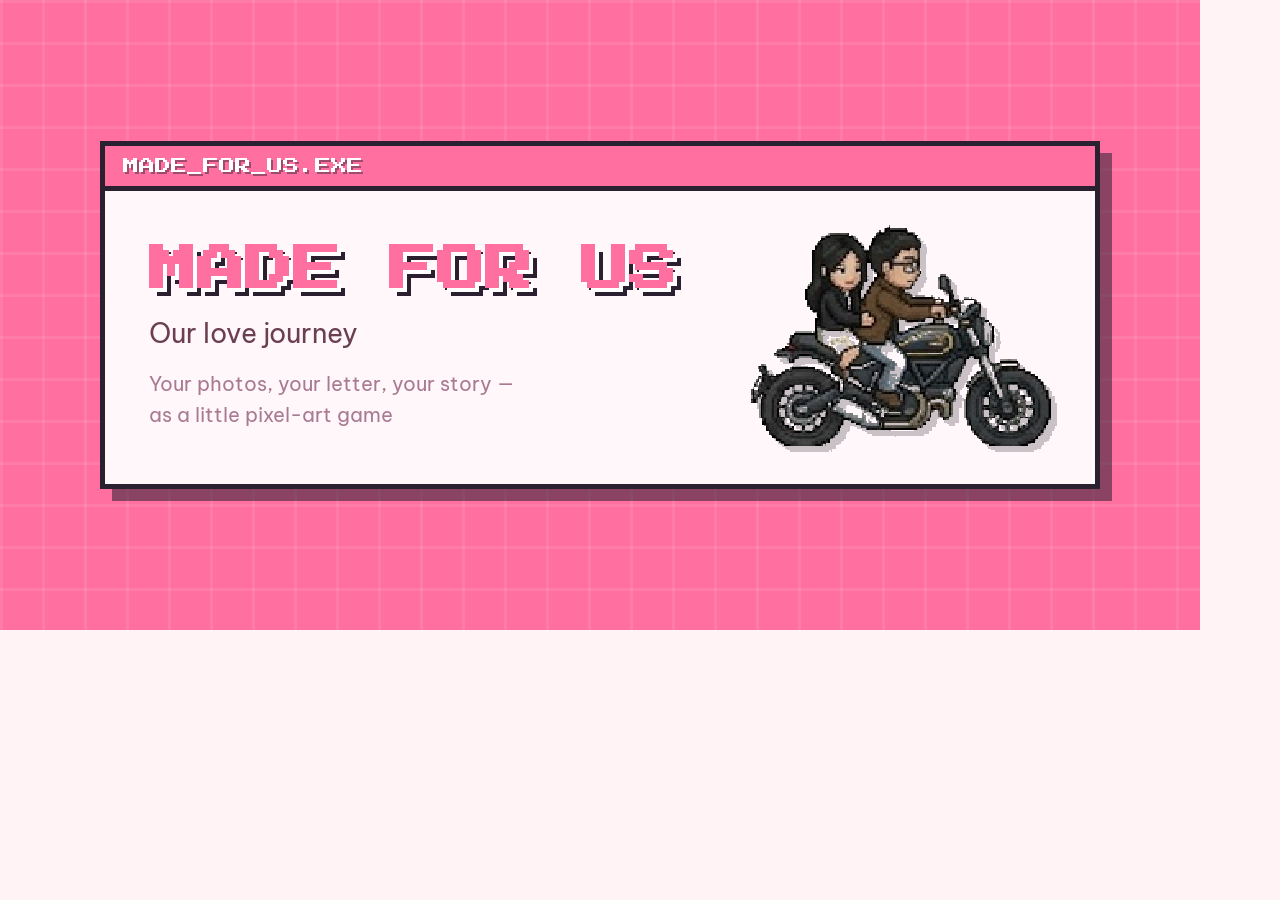
==== _preview.tmp.html @ d0e8deba "Add link preview image, favicons and Open Graph tags Co-Authored-By: Claude Opus 5 <noreply@anthropi" ====
<!doctype html>
<html><head><meta charset="utf-8">
<link rel="stylesheet" href="css/style.css">
<style>
  html, body { margin: 0; width: 1200px; height: 630px; overflow: hidden; }
  body {
    display: flex; align-items: center; justify-content: center;
    background-color: #ff6fa0;
    background-image:
      linear-gradient(rgba(255,255,255,0.09) 3px, transparent 3px),
      linear-gradient(90deg, rgba(255,255,255,0.09) 3px, transparent 3px);
    background-size: 42px 42px;
  }
  .card {
    width: 1000px; background: #fff7fa; border: 5px solid #2b2030;
    box-shadow: 12px 12px 0 rgba(43,32,48,0.55);
  }
  .bar {
    display: flex; align-items: center; gap: 10px;
    background: #ff6fa0; border-bottom: 5px solid #2b2030;
    padding: 12px 18px; font-family: 'Press Start 2P', monospace;
    font-size: 16px; color: #fff; text-shadow: 2px 2px 0 rgba(43,32,48,0.45);
  }
  .body { display: flex; align-items: center; gap: 34px; padding: 34px 44px 38px; }
  .text { flex: 1; }
  h1 {
    margin: 0 0 16px; font-family: 'Press Start 2P', monospace; font-size: 48px;
    line-height: 1.25; color: #ff6fa0; text-shadow: 4px 4px 0 #fff, 8px 8px 0 #2b2030;
  }
  .sub { margin: 0 0 18px; font-family: 'Be Vietnam Pro', sans-serif; font-size: 27px; color: #6b3f52; }
  .tag { margin: 0; font-family: 'Be Vietnam Pro', sans-serif; font-size: 20px; line-height: 1.55; color: #a97a92; white-space: pre-line; }
  img { width: 300px; image-rendering: pixelated; filter: drop-shadow(6px 6px 0 rgba(43,32,48,0.25)); }
</style></head>
<body>
  <div class="card">
    <div class="bar"><span>MADE_FOR_US.EXE</span></div>
    <div class="body">
      <div class="text">
        <h1>MADE FOR US</h1>
        <p class="sub">Our love journey</p>
        <p class="tag">Your photos, your letter, your story —
as a little pixel-art game</p>
      </div>
      <img src="assets/characters/Couple-Bike-Side-01.png" alt="">
    </div>
  </div>
</body></html>
---- css/style.css ----
@charset "UTF-8";
@import url("https://fonts.googleapis.com/css2?family=Press+Start+2P&family=Be+Vietnam+Pro:wght@400;500;600;700;800&family=Waterfall&display=swap");

/* ============================================================
   RIDE TO US — hệ UI "cửa sổ retro" (theo mẫu UI-CoupleData-Panel):
   viền đen 3px, bevel sáng/tối, thanh tiêu đề pixel, nút vuông có bóng cứng.
   ============================================================ */
:root {
  --bg: #fff3f6;
  --ink: #2b2030;
  --ink-soft: #6b3f52;
  --ink-dim: #a97a92;
  --paper: #fff7fa;
  --paper-2: #ffe4ee;
  --bevel-hi: #ffffff;
  --bevel-lo: #d98bb0;
  --accent: #ff6fa0;
  --accent-deep: #e0538a;
  --gold: #f2c94c;
  --good: #45b57c;
  --bad: #e8615f;
  --night1: #1b1638;
  --night2: #4a2b5e;
  --font-title: "Press Start 2P", monospace;
  --font-body: "Be Vietnam Pro", -apple-system, BlinkMacSystemFont, sans-serif;
}

* { box-sizing: border-box; }
html, body {
  margin: 0;
  padding: 0;
  width: 100%;
  height: 100%;
  background: var(--bg);
  color: var(--ink-soft);
  font-family: var(--font-body);
  overflow: hidden;
  overscroll-behavior: none;
  -webkit-user-select: none;
  user-select: none;
  -webkit-touch-callout: none;
  -webkit-tap-highlight-color: transparent;
}
#screen-level { touch-action: none; }
.letter-text { -webkit-user-select: text; user-select: text; }
.hint-touch, .touch-only { display: none; }
img { image-rendering: pixelated; image-rendering: crisp-edges; }
button { font-family: var(--font-body); cursor: pointer; }
.hidden { display: none !important; }

#app { position: relative; width: 100%; height: 100%; }
.screen {
  display: none;
  position: relative;
  width: 100%;
  height: 100%;
  flex-direction: column;
  align-items: center;
  justify-content: center;
  overflow-y: auto;
}
.screen.active { display: flex; }

/* ---------------- CỬA SỔ RETRO ---------------- */
.win {
  position: relative;
  width: 100%;
  max-width: 460px;
  background: var(--paper);
  border: 3px solid var(--ink);
  box-shadow:
    inset 3px 3px 0 var(--bevel-hi),
    inset -3px -3px 0 var(--bevel-lo),
    6px 6px 0 rgba(43, 32, 48, 0.35);
  animation: pop-in 0.22s ease-out;
}
@keyframes pop-in { from { transform: scale(0.85); opacity: 0; } to { transform: scale(1); opacity: 1; } }
.win-bar {
  display: flex;
  align-items: center;
  justify-content: space-between;
  gap: 8px;
  margin: 3px 3px 0;
  padding: 8px 10px;
  background: var(--accent);
  color: #fff;
  font-family: var(--font-title);
  font-size: 10px;
  letter-spacing: 1px;
  border-bottom: 3px solid var(--ink);
  text-shadow: 2px 2px 0 rgba(43, 32, 48, 0.4);
}
.win-bar.dark { background: #3b2a5a; }
.win-bar.danger { background: var(--bad); }
.win-x {
  font-style: normal;
  width: 20px;
  height: 20px;
  display: inline-flex;
  align-items: center;
  justify-content: center;
  background: var(--paper);
  color: var(--ink);
  border: 2px solid var(--ink);
  font-family: var(--font-body);
  font-weight: 800;
  font-size: 12px;
  flex: 0 0 auto;
}
.win-x.btn { cursor: pointer; padding: 0; }
.win-x.btn:active { transform: translate(1px, 1px); }
.win-body { padding: 20px 22px 22px; text-align: center; }
.win.small { max-width: 340px; }

/* ---------------- NÚT ---------------- */
.pixel-btn {
  font-family: var(--font-title);
  font-size: 11px;
  letter-spacing: 0.5px;
  line-height: 1.4;
  padding: 12px 18px;
  background: var(--paper);
  color: var(--ink);
  border: 3px solid var(--ink);
  border-radius: 0;
  box-shadow: inset 2px 2px 0 var(--bevel-hi), inset -2px -2px 0 var(--bevel-lo), 4px 4px 0 var(--ink);
  transition: transform 0.06s ease, box-shadow 0.06s ease;
}
.pixel-btn:active { transform: translate(3px, 3px); box-shadow: inset 2px 2px 0 var(--bevel-hi), inset -2px -2px 0 var(--bevel-lo), 1px 1px 0 var(--ink); }
.pixel-btn.primary { background: var(--accent); color: #fff; text-shadow: 2px 2px 0 rgba(43,32,48,0.35); box-shadow: inset 2px 2px 0 #ffb6cf, inset -2px -2px 0 var(--accent-deep), 4px 4px 0 var(--ink); }
.pixel-btn.primary:active { box-shadow: inset 2px 2px 0 #ffb6cf, inset -2px -2px 0 var(--accent-deep), 1px 1px 0 var(--ink); }
.pixel-btn:disabled { opacity: 0.6; cursor: wait; }

/* ---------------- TITLE / ENDING ----------------
   Nền = cảnh pixel BG-Sunset / BG-Sea phủ kín + con đường Road-Horizon chạy về chân trời */
#screen-title, #screen-ending { padding: 20px; overflow: hidden; }
.tip-icon { height: 18px; vertical-align: middle; margin-right: 6px; }
.title-win, .ending-win { max-width: 420px; }
.title-card { padding: 22px 22px 18px; }
.game-title {
  font-family: var(--font-title);
  font-size: clamp(22px, 5.6vw, 34px);
  color: var(--accent);
  text-shadow: 3px 3px 0 #fff, 6px 6px 0 var(--ink);
  -webkit-text-stroke: 1px var(--ink);
  margin: 6px 0 12px;
  letter-spacing: 2px;
}
.game-subtitle { color: var(--ink-dim); margin: 0 0 16px; font-size: 14px; }
.title-hero { width: 170px; filter: drop-shadow(4px 4px 0 rgba(43,32,48,0.25)); margin-bottom: 18px; }
.title-tip { margin-top: 14px; font-family: var(--font-title); font-size: 8px; color: var(--ink-dim); letter-spacing: 0.5px; }

.ending-win { max-width: 480px; }
.ending-content { padding: 18px 22px 22px; }
.ending-couple { width: min(300px, 70vw); margin: 0 auto 10px; filter: drop-shadow(4px 4px 0 rgba(43,32,48,0.25)); }
.ending-sub { color: var(--ink-dim); font-size: 12px; margin: 12px 0 8px; }
.ending-row { display: flex; gap: 10px; flex-wrap: wrap; justify-content: center; }

/* ---------------- GAME (full màn hình) ---------------- */
#screen-level { background: #000; overflow: hidden; }
.canvas-wrap { position: absolute; inset: 0; }
#game-canvas { width: 100%; height: 100%; display: block; object-fit: cover; image-rendering: pixelated; background: #000; }

.level-top-ui { position: absolute; top: 0; left: 0; right: 0; z-index: 5; }
.hud {
  display: flex;
  align-items: center;
  gap: 14px;
  padding: 7px 12px;
  padding-top: max(7px, env(safe-area-inset-top));
  background: rgba(255, 247, 250, 0.9);
  border-bottom: 3px solid var(--ink);
  box-shadow: inset 0 -3px 0 var(--bevel-lo), inset 0 3px 0 var(--bevel-hi);
}
.hud-hearts { display: flex; gap: 3px; flex: 0 0 auto; }
.hud-hearts img { width: 28px; height: 22px; }
.hud-items { display: flex; gap: 6px; flex: 1; justify-content: center; }
.hud-slot {
  width: 34px;
  height: 34px;
  background: var(--paper-2);
  border: 2px solid var(--ink);
  box-shadow: inset 2px 2px 0 rgba(43,32,48,0.15);
  display: flex;
  align-items: center;
  justify-content: center;
  opacity: 0.55;
  filter: grayscale(1);
  transition: transform 0.25s ease, opacity 0.25s ease, filter 0.25s ease;
}
.hud-slot img { width: 24px; height: 24px; object-fit: contain; }
.hud-slot .lip { width: 8px; height: 22px; background: linear-gradient(180deg, #e0538a 0 45%, #3a2a3d 45%); }
.hud-slot.got { opacity: 1; filter: none; background: #fff; box-shadow: inset 2px 2px 0 var(--bevel-hi), inset -2px -2px 0 var(--bevel-lo), 0 0 0 2px var(--accent); transform: scale(1.1); }
.hud-milestone { flex: 1; text-align: center; font-family: var(--font-title); font-size: 9px; color: var(--ink); white-space: nowrap; overflow: hidden; text-overflow: ellipsis; letter-spacing: 0.5px; }
.hud-milestone b { color: var(--accent-deep); margin-right: 10px; }
.hud-portrait { width: 34px; height: 31px; border: 2px solid var(--ink); background: #cfd8e3; flex: 0 0 auto; object-fit: cover; }
.hud-bar { height: 22px; width: auto; flex: 0 0 auto; }

.hud-hint {
  position: absolute;
  left: 50%;
  top: 72px;
  transform: translateX(-50%);
  z-index: 6;
  background: var(--ink);
  color: #fff;
  font-family: var(--font-title);
  font-size: 9px;
  padding: 10px 14px;
  border: 3px solid #fff;
  box-shadow: 4px 4px 0 rgba(43,32,48,0.4);
  white-space: nowrap;
  animation: pop-in 0.2s ease-out;
}

.speech-bubble {
  position: absolute;
  left: 50%;
  top: 42%;
  transform: translate(-50%, -100%);
  z-index: 6;
  background: #fff;
  color: var(--ink);
  border: 3px solid var(--ink);
  box-shadow: 4px 4px 0 rgba(43,32,48,0.3);
  padding: 10px 14px;
  font-family: var(--font-title);
  font-size: 10px;
  white-space: nowrap;
  animation: pop 0.25s ease-out;
}
.speech-bubble::after {
  content: "";
  position: absolute;
  left: 28%;
  bottom: -14px;
  border: 7px solid transparent;
  border-top-color: var(--ink);
}
@keyframes pop { from { transform: translate(-50%, -100%) scale(0.6); opacity: 0; } to { transform: translate(-50%, -100%) scale(1); opacity: 1; } }

.level-bottom-ui {
  position: absolute;
  left: 0;
  right: 0;
  bottom: 0;
  z-index: 5;
  display: flex;
  flex-direction: column;
  align-items: center;
  padding-bottom: env(safe-area-inset-bottom);
}
.controls-hint {
  text-align: center;
  color: #fff;
  font-family: var(--font-title);
  font-size: 8px;
  padding: 6px 10px;
  background: rgba(43, 32, 48, 0.6);
  border: 2px solid rgba(255,255,255,0.35);
  margin-bottom: 8px;
}
/* bố cục tay cầm cho mọi thiết bị: ▲ nhảy bên TRÁI, ◀ ▶ bên PHẢI */
.touch-controls {
  display: flex;
  flex-direction: row-reverse;
  justify-content: space-between;
  align-items: flex-end;
  width: 100%;
  padding: 0 max(16px, env(safe-area-inset-left)) max(14px, env(safe-area-inset-bottom)) max(16px, env(safe-area-inset-right));
}
.pad-left, .pad-right { display: flex; gap: 12px; }
.controls-hint { position: absolute; bottom: 88px; left: 50%; transform: translateX(-50%); margin: 0; white-space: nowrap; }
.touch-btn {
  width: 52px;
  height: 52px;
  background: rgba(255, 247, 250, 0.92);
  border: 3px solid var(--ink);
  box-shadow: inset 2px 2px 0 var(--bevel-hi), inset -2px -2px 0 var(--bevel-lo), 4px 4px 0 rgba(43,32,48,0.5);
  color: var(--ink);
  font-size: 20px;
  touch-action: manipulation;
  user-select: none;
}
.touch-btn:active { background: var(--accent); color: #fff; transform: translate(2px, 2px); box-shadow: inset 2px 2px 0 #ffb6cf, inset -2px -2px 0 var(--accent-deep), 2px 2px 0 rgba(43,32,48,0.5); }
.touch-btn.jump { width: 68px; height: 68px; font-size: 24px; background: rgba(255, 143, 184, 0.92); color: #fff; }
.touch-btn.jump:active { background: var(--accent-deep); }

/* ---------------- BẦU TRỜI SAO (gặp nhau, mở khoá, nền title) ---------------- */
.screen.night {
  background: linear-gradient(180deg, var(--night1) 0%, var(--night2) 100%);
  color: #fff;
  overflow: hidden;
}
.stars-layer {
  position: absolute;
  inset: 0;
  pointer-events: none;
  background-image:
    radial-gradient(2px 2px at 12% 18%, #fff 60%, transparent 62%),
    radial-gradient(2px 2px at 28% 62%, #fff 60%, transparent 62%),
    radial-gradient(3px 3px at 41% 30%, #fff 60%, transparent 62%),
    radial-gradient(2px 2px at 57% 12%, #fff 60%, transparent 62%),
    radial-gradient(2px 2px at 66% 48%, #fff 60%, transparent 62%),
    radial-gradient(3px 3px at 78% 26%, #fff 60%, transparent 62%),
    radial-gradient(2px 2px at 88% 70%, #fff 60%, transparent 62%),
    radial-gradient(2px 2px at 20% 84%, #fff 60%, transparent 62%),
    radial-gradient(2px 2px at 50% 76%, #fff 60%, transparent 62%),
    radial-gradient(3px 3px at 93% 40%, #fff 60%, transparent 62%),
    radial-gradient(2px 2px at 8% 50%, #fff 60%, transparent 62%),
    radial-gradient(2px 2px at 36% 6%, #fff 60%, transparent 62%),
    radial-gradient(2px 2px at 72% 88%, #fff 60%, transparent 62%);
  animation: twinkle 3s ease-in-out infinite alternate;
}
.stars-layer.soft { opacity: 0.35; filter: brightness(0.6) sepia(1) hue-rotate(290deg) saturate(3); }
@keyframes twinkle { from { opacity: 0.55; } to { opacity: 1; } }
.shooting {
  position: absolute;
  width: 220px;
  height: 3px;
  background: linear-gradient(90deg, rgba(255,255,255,0) 0%, #fff 100%);
  transform: rotate(-32deg);
  opacity: 0;
  animation: shoot 5s linear infinite;
  filter: drop-shadow(0 0 6px #fff);
}
.shooting.a { top: 12%; left: 70%; animation-delay: 0.4s; }
.shooting.b { top: 30%; left: 85%; animation-delay: 2.1s; }
.shooting.c { top: 6%; left: 40%; animation-delay: 3.6s; }
@keyframes shoot {
  0% { transform: translate(0, 0) rotate(-32deg); opacity: 0; }
  4% { opacity: 1; }
  18% { transform: translate(-420px, 260px) rotate(-32deg); opacity: 0; }
  100% { transform: translate(-420px, 260px) rotate(-32deg); opacity: 0; }
}
.meet-content, .unlock-content { position: relative; z-index: 1; text-align: center; padding: 24px; max-width: 560px; }
.meet-couple { width: min(220px, 48vw); filter: drop-shadow(0 12px 22px rgba(0,0,0,0.45)); margin-bottom: 14px; animation: rise 0.9s ease-out; }
@keyframes rise { from { transform: translateY(30px); opacity: 0; } to { transform: translateY(0); opacity: 1; } }
.meet-text {
  font-family: var(--font-title);
  font-size: clamp(11px, 2.6vw, 16px);
  line-height: 1.9;
  color: #fff;
  text-shadow: 0 0 14px rgba(255, 182, 207, 0.8), 3px 3px 0 rgba(0,0,0,0.5);
  margin: 0 0 24px;
  animation: rise 1.2s ease-out;
}
.screen.night .pixel-btn { box-shadow: inset 2px 2px 0 #ffb6cf, inset -2px -2px 0 var(--accent-deep), 4px 4px 0 rgba(0,0,0,0.6); }

.padlock { width: 110px; height: 130px; margin: 0 auto 22px; position: relative; }
.shackle {
  position: absolute;
  left: 25px;
  top: 0;
  width: 60px;
  height: 64px;
  border: 12px solid var(--gold);
  border-bottom: none;
  border-radius: 40px 40px 0 0;
  transform-origin: 12px 100%;
  animation: unlock 1.1s ease-out 0.6s forwards;
}
@keyframes unlock { 0% { transform: translateY(0) rotate(0); } 50% { transform: translateY(-16px) rotate(0); } 100% { transform: translateY(-16px) rotate(-40deg); } }
.lock-body {
  position: absolute;
  left: 0;
  top: 56px;
  width: 110px;
  height: 74px;
  background: var(--accent);
  border: 4px solid var(--ink);
  box-shadow: inset 4px 4px 0 #ffb6cf, inset -4px -4px 0 var(--accent-deep), 6px 6px 0 var(--ink);
}
.keyhole { position: absolute; left: 47px; top: 20px; width: 12px; height: 12px; background: var(--ink); }
.keyhole::after { content: ""; position: absolute; left: 3px; top: 8px; width: 6px; height: 14px; background: var(--ink); }
.unlock-title {
  font-family: var(--font-title);
  font-size: clamp(16px, 4vw, 26px);
  color: #fff;
  text-shadow: 0 0 18px rgba(255, 111, 160, 0.9), 4px 4px 0 var(--ink);
  margin-bottom: 26px;
  opacity: 0;
  animation: rise 0.7s ease-out 1.5s forwards;
}
#btn-unlock-continue { opacity: 0; animation: rise 0.6s ease-out 2s forwards; }

/* ---------------- MODALS ---------------- */
.modal {
  position: fixed;
  inset: 0;
  background: rgba(30, 15, 25, 0.55);
  display: flex;
  align-items: center;
  justify-content: center;
  z-index: 50;
  padding: 16px;
}
.modal .win { max-height: 92vh; display: flex; flex-direction: column; }
.modal .win-body { overflow-y: auto; }
.box-title { font-family: var(--font-title); font-size: 13px; color: var(--accent-deep); margin-bottom: 12px; }
.box-text { color: var(--ink-dim); font-size: 14px; margin-bottom: 16px; line-height: 1.5; }

.win.system { background: #1f1a2e; --bevel-hi: #4a3f66; --bevel-lo: #0f0b18; color: #e9e2f2; }
.win.system .win-body { text-align: left; }
.system-text { white-space: pre-line; font-family: "Menlo", "Consolas", monospace; font-size: 14px; line-height: 1.7; margin-bottom: 10px; }
.system-text::before { content: "> "; color: var(--gold); }
.system-reply { min-height: 22px; color: #ffb6cf; font-family: "Menlo", "Consolas", monospace; font-size: 13px; margin-bottom: 14px; }
.system-buttons { display: flex; gap: 8px; flex-wrap: wrap; }
.system-buttons .pixel-btn { flex: 1; font-size: 9px; padding: 10px 8px; }
.win.system .pixel-btn { background: #2d2542; color: #e9e2f2; box-shadow: inset 2px 2px 0 #4a3f66, inset -2px -2px 0 #0f0b18, 4px 4px 0 #000; }
.win.system .pixel-btn.primary { background: var(--accent); color: #fff; box-shadow: inset 2px 2px 0 #ffb6cf, inset -2px -2px 0 var(--accent-deep), 4px 4px 0 #000; }
.shake { animation: shake 0.4s ease; }
@keyframes shake { 0%,100% { transform: translateX(0); } 25% { transform: translateX(-8px); } 75% { transform: translateX(8px); } }

.envelope-win { max-width: 400px; }
.envelope {
  position: relative;
  width: 100%;
  aspect-ratio: 3 / 2;
  background: #fff8ea;
  border: 3px solid var(--ink);
  box-shadow: inset 3px 3px 0 #fff, inset -3px -3px 0 #d9c2a3;
  margin-bottom: 18px;
  overflow: hidden;
  display: flex;
  align-items: flex-end;
  justify-content: center;
  padding-bottom: 16px;
}
.envelope-flap {
  position: absolute;
  left: 0;
  right: 0;
  top: 0;
  height: 55%;
  background: #f3e6cf;
  clip-path: polygon(0 0, 100% 0, 50% 100%);
}
.envelope-flap::after { content: ""; position: absolute; left: 0; right: 0; top: 0; height: 100%; clip-path: polygon(0 0, 100% 0, 50% 100%); background: linear-gradient(180deg, transparent 0 calc(100% - 4px), var(--ink) calc(100% - 4px)); opacity: 0.4; }
.envelope-stamp {
  position: absolute;
  top: 12px;
  right: 14px;
  transform: rotate(12deg);
  border: 3px solid var(--bad);
  color: var(--bad);
  font-family: var(--font-title);
  font-size: 9px;
  padding: 6px 8px;
  letter-spacing: 1px;
  opacity: 0.85;
}
.envelope-label { position: relative; font-family: var(--font-title); font-size: clamp(9px, 2.2vw, 12px); color: #5c3a2a; letter-spacing: 1px; line-height: 1.7; }

.letter-win { max-width: 520px; }
.letter-body { background: #fff8ea; color: #4a3728; padding: 18px 24px 26px; }
.letter-scene { width: min(240px, 60vw); margin: 0 auto 14px; display: block; filter: drop-shadow(3px 3px 0 rgba(43,32,48,0.2)); }
/* thư viết tay: font Waterfall (có dấu tiếng Việt) trên giấy kẻ dòng */
.letter-text {
  white-space: pre-wrap;
  font-family: "Waterfall", "Segoe Print", "Bradley Hand", cursive;
  font-size: 33px;
  line-height: 36px;
  color: #3a2a1e;
  -webkit-text-stroke: 0.3px #3a2a1e;
  margin: 0 0 20px;
  padding: 0 6px;
  text-align: left;
  background-image: repeating-linear-gradient(180deg, transparent 0 35px, rgba(120, 90, 60, 0.18) 35px 36px);
  background-attachment: local;
}
.letter-text::first-line { font-size: 40px; color: var(--accent-deep); -webkit-text-stroke: 0.4px var(--accent-deep); }

.video-win { max-width: 720px; background: #1b1638; --bevel-hi: #4a3f66; --bevel-lo: #0f0b18; }
.video-body { padding: 14px; }
#video-player { width: 100%; max-height: 64vh; background: #000; margin-bottom: 14px; display: block; border: 3px solid var(--ink); }
.video-win .box-text { color: #d9cbe6; }

/* ---------------- MÀN HÌNH THẤP ---------------- */
@media (max-height: 480px) {
  .hud { padding: 4px 10px; }
  .controls-hint { display: none; }
  .touch-controls { padding-bottom: 6px; }
  .touch-btn { width: 40px; height: 40px; font-size: 15px; }
  .touch-btn.jump { width: 50px; height: 50px; font-size: 18px; }
  #screen-title, #screen-ending, .screen.night { justify-content: flex-start; padding-top: 12px; }
  .title-card { padding: 10px; }
  .title-hero { width: 100px; margin-bottom: 8px; }
  .meet-couple, .ending-couple { width: 120px; }
  .padlock { transform: scale(0.7); margin-bottom: 0; }
}

/* ---------------- ĐIỂM & ĐỒNG HỒ ---------------- */
.hud-stats { display: flex; flex-direction: column; align-items: flex-end; gap: 3px; font-family: var(--font-title); font-size: 9px; color: var(--ink); flex: 0 0 auto; line-height: 1; }
.hud-stats #hud-score::before { content: "\2605  "; color: var(--gold); }
.hud-stats #hud-time { color: var(--ink-dim); }
.meet-stats { font-family: var(--font-title); font-size: 9px; line-height: 2; color: #cfc4e6; margin: -10px 0 20px; letter-spacing: 0.5px; animation: rise 1.4s ease-out; }
.meet-stats b { color: var(--gold); }
@media (max-width: 480px) { .hud-stats { display: none; } }

/* ============================================================
   iPAD / MÁY CẢM ỨNG — bố cục tay cầm: ◀ ▶ bên trái, ▲ nhảy bên phải,
   nút to hơn, ẩn gợi ý bàn phím, cửa sổ rộng hơn trên màn tablet.
   ============================================================ */
@media (hover: none) and (pointer: coarse) {
  .hint-kb { display: none; }
  .hint-touch { display: inline; }
  .touch-only { display: block; }
  .controls-hint { bottom: 96px; }
  .touch-btn { width: 60px; height: 60px; font-size: 22px; }
  .touch-btn.jump { width: 78px; height: 78px; font-size: 28px; }
}

/* Tablet nằm ngang (iPad): cửa sổ và chữ rộng/to hơn cho vừa màn 1024–1366px */
@media (min-width: 900px) and (orientation: landscape) {
  .win { max-width: 560px; }
  .win.small { max-width: 420px; }
  .title-win, .ending-win { max-width: 520px; }
  .letter-win { max-width: 680px; }
  .video-win { max-width: 900px; }
  .win-bar { font-size: 12px; padding: 10px 12px; }
  .pixel-btn { font-size: 12px; padding: 14px 22px; }
  .box-title { font-size: 15px; }
  .box-text { font-size: 16px; }
  .game-title { font-size: 40px; }
  .title-hero { width: 210px; }
  .ending-couple { width: 340px; }
  .meet-text { font-size: 17px; }
  .meet-couple { width: 260px; }
  .unlock-title { font-size: 28px; }
  .hud { padding: 9px 16px; gap: 18px; }
  .hud-hearts img { width: 34px; height: 27px; }
  .hud-slot { width: 40px; height: 40px; }
  .hud-slot img { width: 28px; height: 28px; }
  .hud-milestone { font-size: 11px; }
  .hud-stats { font-size: 10px; }
  .hud-bar { height: 26px; }
  .hud-hint { font-size: 11px; top: 84px; }
  .speech-bubble { font-size: 12px; }
  .letter-text { font-size: 36px; line-height: 40px; background-image: repeating-linear-gradient(180deg, transparent 0 39px, rgba(120, 90, 60, 0.18) 39px 40px); }
  .letter-text::first-line { font-size: 44px; }
}

/* Cầm tablet dọc: nhắc xoay ngang */
#rotate-overlay {
  display: none;
  position: fixed;
  inset: 0;
  z-index: 100;
  background: linear-gradient(180deg, var(--night1) 0%, var(--night2) 100%);
  align-items: center;
  justify-content: center;
  padding: 24px;
}
.rotate-icon { font-size: 56px; color: var(--accent); margin-bottom: 10px; animation: spin-hint 2.4s ease-in-out infinite; display: inline-block; }
@keyframes spin-hint { 0%, 100% { transform: rotate(0); } 50% { transform: rotate(90deg); } }
@media (orientation: portrait) and (min-width: 600px) and (hover: none) {
  #rotate-overlay { display: flex; }
}

/* nút bật/tắt âm thanh — góc trên phải, nổi trên mọi màn hình */
.sound-btn {
  position: fixed;
  top: max(6px, env(safe-area-inset-top));
  right: max(8px, env(safe-area-inset-right));
  z-index: 60;
  width: 34px;
  height: 30px;
  padding: 0;
  font-size: 15px;
  line-height: 1;
  background: var(--paper);
  border: 2px solid var(--ink);
  box-shadow: inset 1px 1px 0 var(--bevel-hi), inset -1px -1px 0 var(--bevel-lo), 2px 2px 0 var(--ink);
  cursor: pointer;
}
.sound-btn:active { transform: translate(1px, 1px); box-shadow: inset 1px 1px 0 var(--bevel-hi), inset -1px -1px 0 var(--bevel-lo), 1px 1px 0 var(--ink); }
/* nút toàn màn hình đứng cạnh nút âm thanh; chừa chỗ ở góc phải HUD */
.sound-btn.fs-btn { right: max(48px, calc(env(safe-area-inset-right) + 40px)); font-size: 16px; }
.hud { padding-right: 92px; }

/* màn hình start: nền hồng kẻ ô pixel nhẹ */
.pink-bg {
  background-color: var(--accent);
  background-image:
    linear-gradient(rgba(255,255,255,0.09) 2px, transparent 2px),
    linear-gradient(90deg, rgba(255,255,255,0.09) 2px, transparent 2px);
  background-size: 28px 28px;
}

@media (max-height: 520px) { .title-hero.photo { height: 30vh; margin-bottom: 8px; } }

/* khung ảnh trống ở màn hình start (bản demo) */
.title-hero.frame {
  width: min(280px, 70%);
  height: min(30vh, 210px);
  margin: 0 auto 16px;
  display: flex;
  align-items: center;
  justify-content: center;
  text-align: center;
  padding: 12px;
  font-family: var(--font-title);
  font-size: 9px;
  line-height: 1.8;
  color: var(--accent-deep);
  background: var(--paper-2);
  border: 3px dashed var(--ink);
  box-shadow: 5px 5px 0 var(--ink);
}
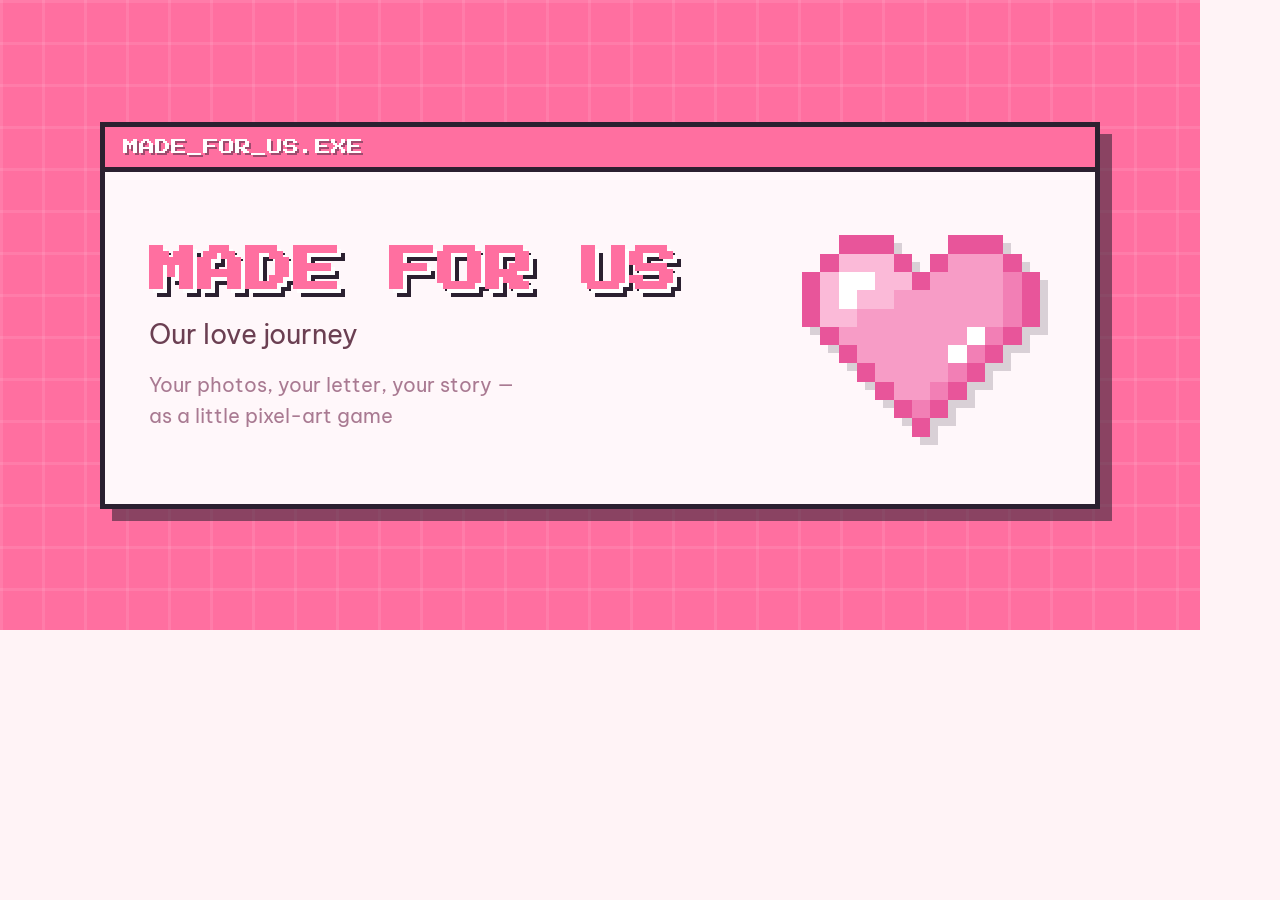
==== commit 1a3fd67d: "Use brand heart logo for link preview and favicons Co-Authored-By: Claude Opus 5 <noreply@anthropic." ====
--- a/_preview.tmp.html
+++ b/_preview.tmp.html
@@ -29,7 +29,7 @@
   }
   .sub { margin: 0 0 18px; font-family: 'Be Vietnam Pro', sans-serif; font-size: 27px; color: #6b3f52; }
   .tag { margin: 0; font-family: 'Be Vietnam Pro', sans-serif; font-size: 20px; line-height: 1.55; color: #a97a92; white-space: pre-line; }
-  img { width: 300px; image-rendering: pixelated; filter: drop-shadow(6px 6px 0 rgba(43,32,48,0.25)); }
+  img { width: 260px; image-rendering: pixelated; filter: drop-shadow(8px 8px 0 rgba(43,32,48,0.18)); }
 </style></head>
 <body>
   <div class="card">
@@ -41,7 +41,7 @@
         <p class="tag">Your photos, your letter, your story —
 as a little pixel-art game</p>
       </div>
-      <img src="assets/characters/Couple-Bike-Side-01.png" alt="">
+      <img src="assets/brand/heart-512.png" alt="">
     </div>
   </div>
 </body></html>
